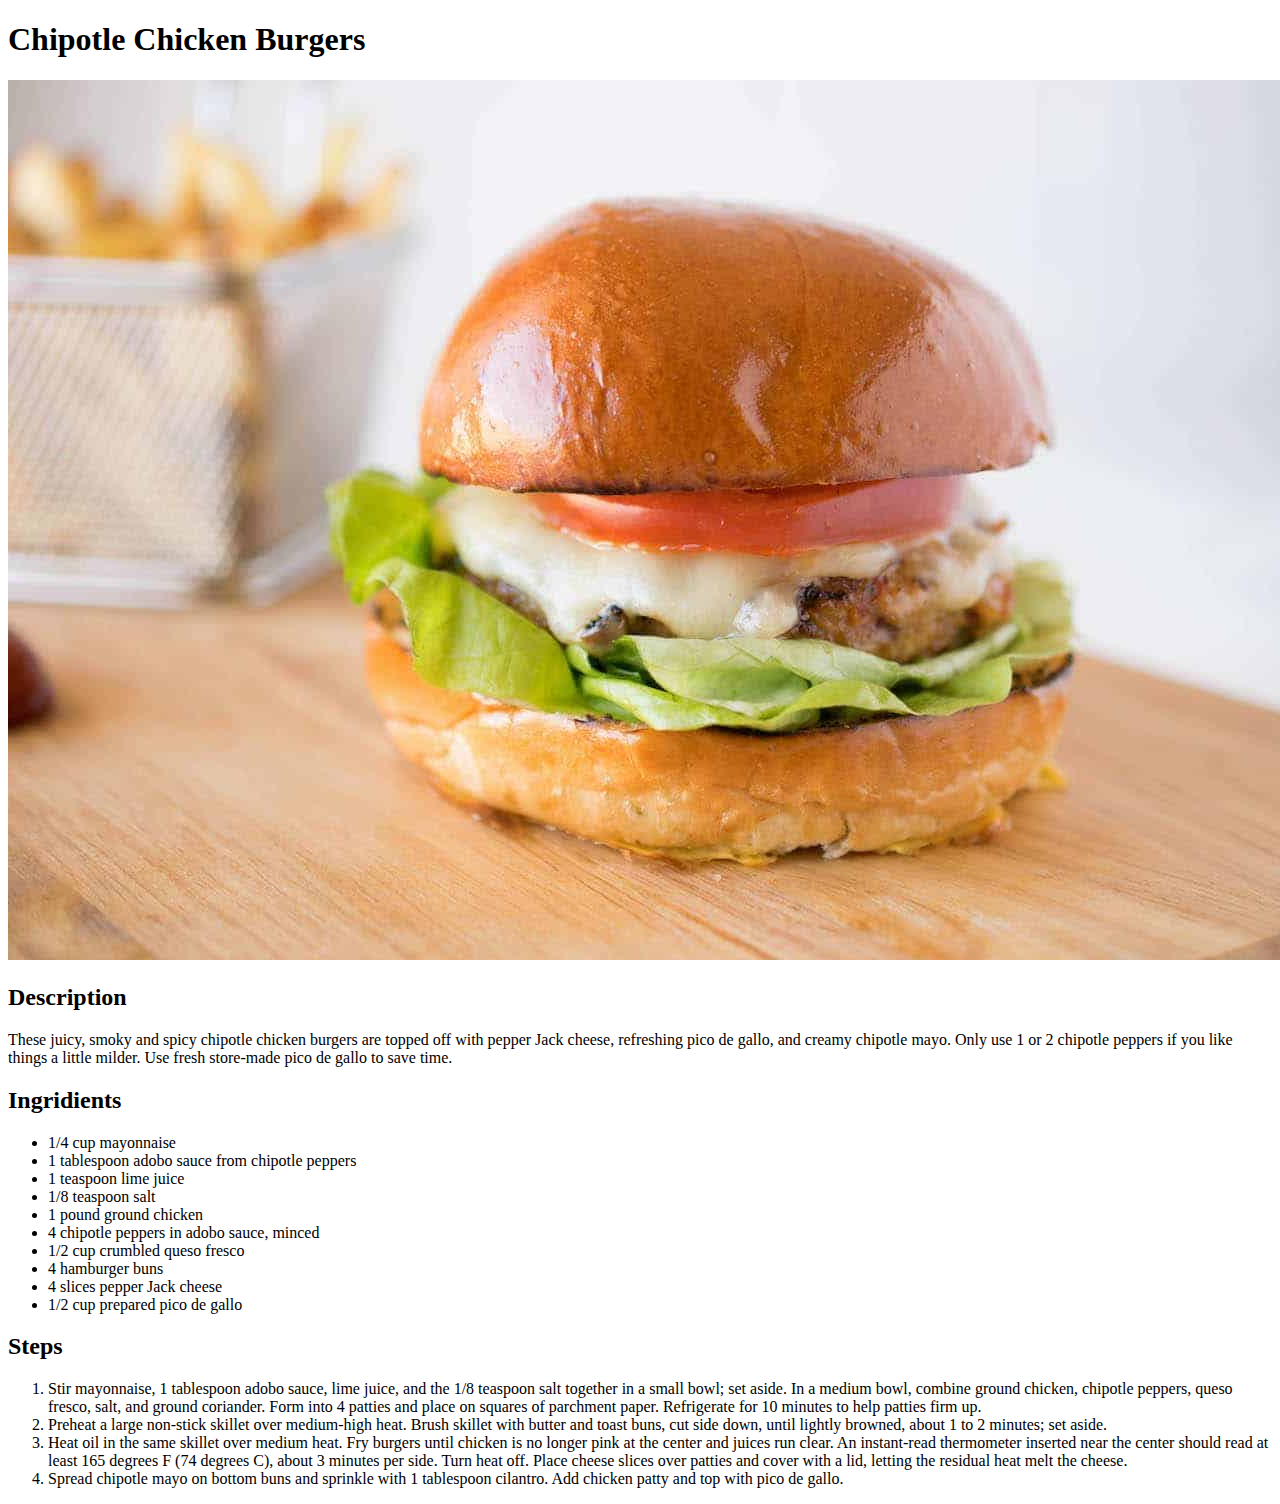
==== recipes/chipotle-chicken-burgers.html @ 5bbf9dda "Add 2 more recipes" ====
<!DOCTYPE html>
<html lang="en">
    <head>
        <meta charset="utf-8">
        <title>Chipotle Chicken Burgers Recipe</title>
    </head>

    <body>
        <h1>Chipotle Chicken Burgers</h1>
        <img src="./chipotle-chicken-burger.jpg">
        <h2>Description</h2>
        <p>These juicy, smoky and spicy chipotle chicken burgers are topped off with pepper Jack cheese, refreshing pico de gallo, and creamy chipotle mayo. Only use 1 or 2 chipotle peppers if you like things a little milder. Use fresh store-made pico de gallo to save time.</p>
        <h2>Ingridients</h2>
        <ul>
            <li>1/4 cup mayonnaise</li>
            <li>1 tablespoon adobo sauce from chipotle peppers</li>
            <li>1 teaspoon lime juice</li>
            <li>1/8 teaspoon salt</li>
            <li>1 pound ground chicken</li>
            <li>4 chipotle peppers in adobo sauce, minced</li>
            <li>1/2 cup crumbled queso fresco</li>
            <li>4 hamburger buns</li>
            <li>4 slices pepper Jack cheese</li>
            <li>1/2 cup prepared pico de gallo</li>
        </ul>
        <h2>Steps</h2>
        <ol>
            <li>Stir mayonnaise, 1 tablespoon adobo sauce, lime juice, and the 1/8 teaspoon salt together in a small bowl; set aside. In a medium bowl, combine ground chicken, chipotle peppers, queso fresco, salt, and ground coriander. Form into 4 patties and place on squares of parchment paper. Refrigerate for 10 minutes to help patties firm up.</li>
            <li>Preheat a large non-stick skillet over medium-high heat. Brush skillet with butter and toast buns, cut side down, until lightly browned, about 1 to 2 minutes; set aside.</li>
            <li>Heat oil in the same skillet over medium heat. Fry burgers until chicken is no longer pink at the center and juices run clear. An instant-read thermometer inserted near the center should read at least 165 degrees F (74 degrees C), about 3 minutes per side. Turn heat off. Place cheese slices over patties and cover with a lid, letting the residual heat melt the cheese.</li>
            <li>Spread chipotle mayo on bottom buns and sprinkle with 1 tablespoon cilantro. Add chicken patty and top with pico de gallo.</li>
        </ol>
    </body>
</html>
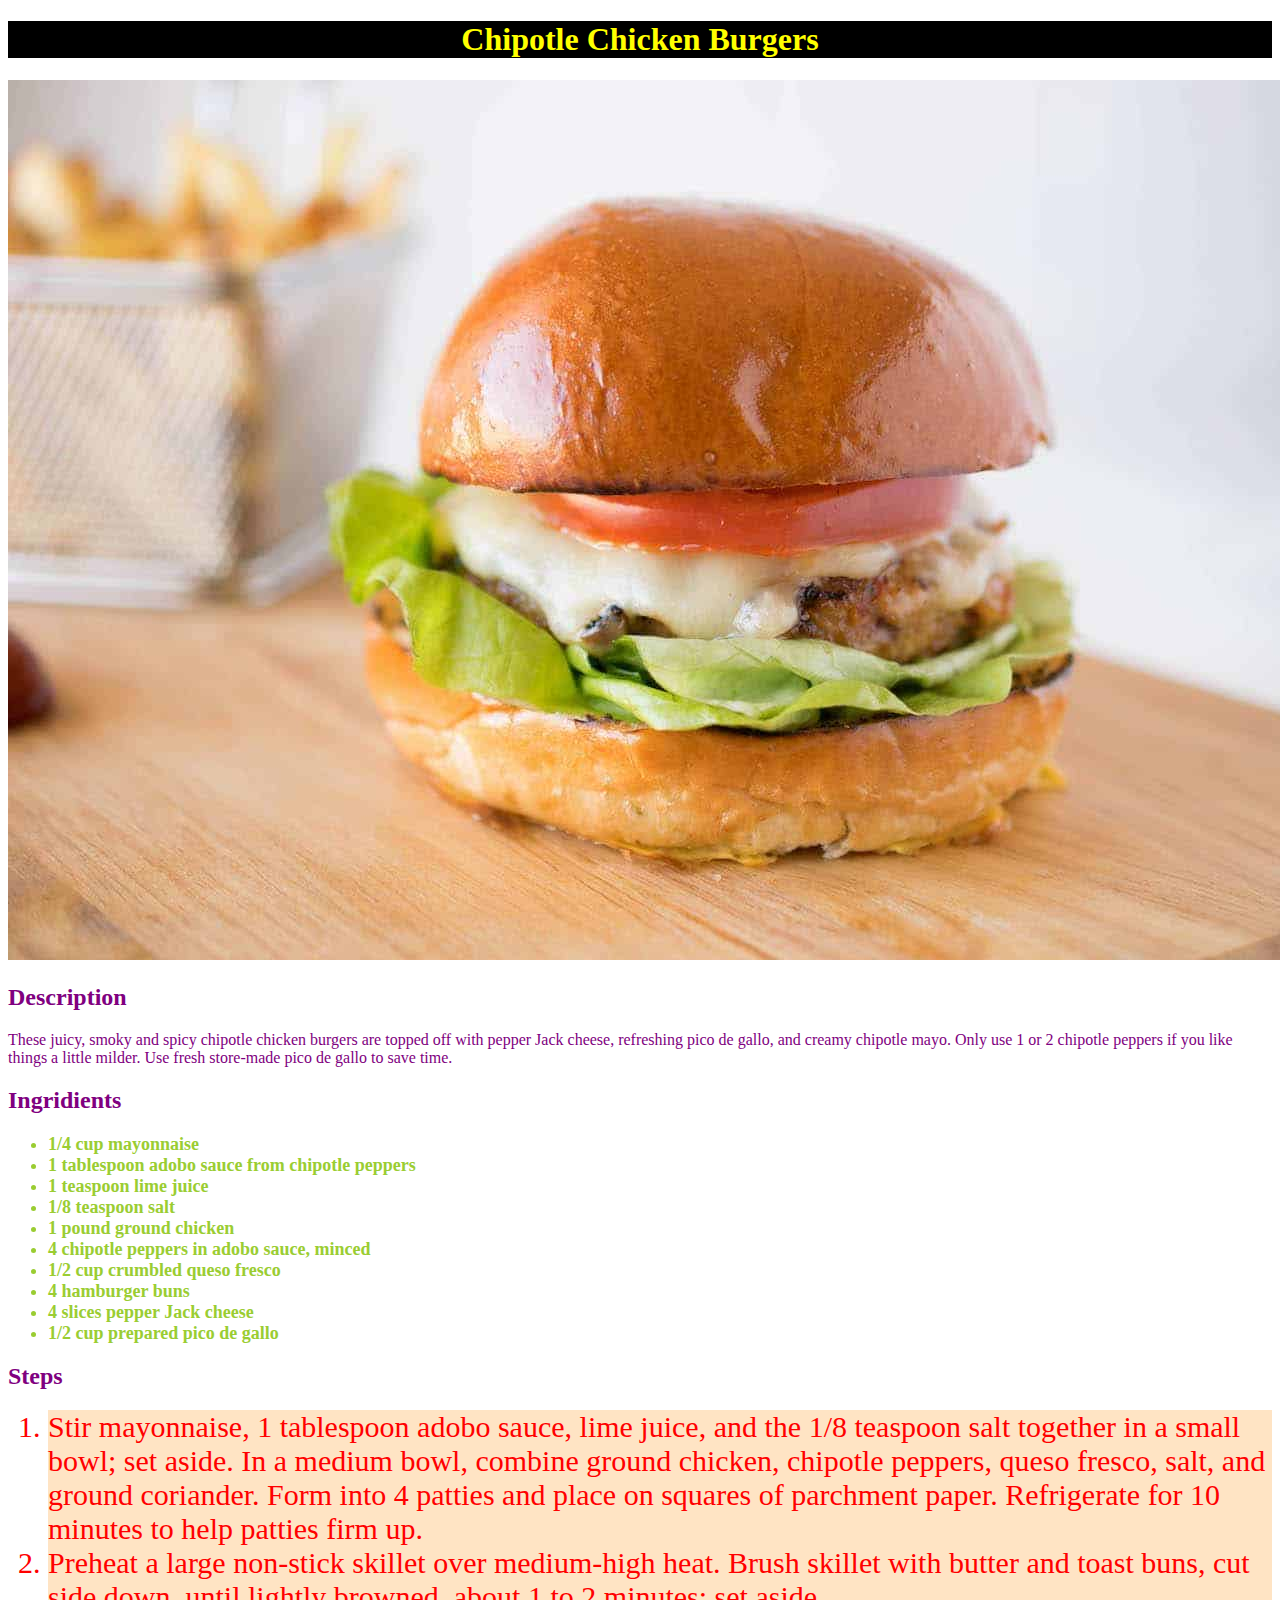
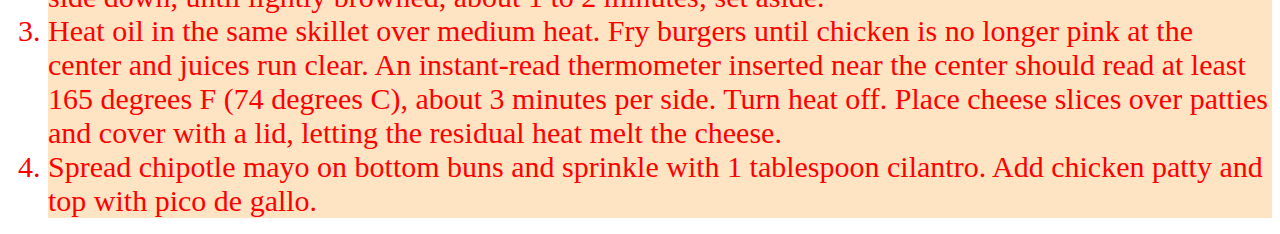
==== commit 29792fd4: "update with css" ====
--- a/recipes/chipotle-chicken-burgers.html
+++ b/recipes/chipotle-chicken-burgers.html
@@ -3,6 +3,7 @@
     <head>
         <meta charset="utf-8">
         <title>Chipotle Chicken Burgers Recipe</title>
+        <link rel="stylesheet" href="../style.css"/>
     </head>
 
     <body>
@@ -11,24 +12,24 @@
         <h2>Description</h2>
         <p>These juicy, smoky and spicy chipotle chicken burgers are topped off with pepper Jack cheese, refreshing pico de gallo, and creamy chipotle mayo. Only use 1 or 2 chipotle peppers if you like things a little milder. Use fresh store-made pico de gallo to save time.</p>
         <h2>Ingridients</h2>
-        <ul>
-            <li>1/4 cup mayonnaise</li>
-            <li>1 tablespoon adobo sauce from chipotle peppers</li>
-            <li>1 teaspoon lime juice</li>
-            <li>1/8 teaspoon salt</li>
-            <li>1 pound ground chicken</li>
-            <li>4 chipotle peppers in adobo sauce, minced</li>
-            <li>1/2 cup crumbled queso fresco</li>
-            <li>4 hamburger buns</li>
-            <li>4 slices pepper Jack cheese</li>
-            <li>1/2 cup prepared pico de gallo</li>
+        <ul class="ingridients">
+            <li class="item">1/4 cup mayonnaise</li>
+            <li class="item">1 tablespoon adobo sauce from chipotle peppers</li>
+            <li class="item">1 teaspoon lime juice</li>
+            <li class="item">1/8 teaspoon salt</li>
+            <li class="item">1 pound ground chicken</li>
+            <li class="item">4 chipotle peppers in adobo sauce, minced</li>
+            <li class="item">1/2 cup crumbled queso fresco</li>
+            <li class="item">4 hamburger buns</li>
+            <li class="item">4 slices pepper Jack cheese</li>
+            <li class="item">1/2 cup prepared pico de gallo</li>
         </ul>
         <h2>Steps</h2>
         <ol>
-            <li>Stir mayonnaise, 1 tablespoon adobo sauce, lime juice, and the 1/8 teaspoon salt together in a small bowl; set aside. In a medium bowl, combine ground chicken, chipotle peppers, queso fresco, salt, and ground coriander. Form into 4 patties and place on squares of parchment paper. Refrigerate for 10 minutes to help patties firm up.</li>
-            <li>Preheat a large non-stick skillet over medium-high heat. Brush skillet with butter and toast buns, cut side down, until lightly browned, about 1 to 2 minutes; set aside.</li>
-            <li>Heat oil in the same skillet over medium heat. Fry burgers until chicken is no longer pink at the center and juices run clear. An instant-read thermometer inserted near the center should read at least 165 degrees F (74 degrees C), about 3 minutes per side. Turn heat off. Place cheese slices over patties and cover with a lid, letting the residual heat melt the cheese.</li>
-            <li>Spread chipotle mayo on bottom buns and sprinkle with 1 tablespoon cilantro. Add chicken patty and top with pico de gallo.</li>
+            <li class="instructions">Stir mayonnaise, 1 tablespoon adobo sauce, lime juice, and the 1/8 teaspoon salt together in a small bowl; set aside. In a medium bowl, combine ground chicken, chipotle peppers, queso fresco, salt, and ground coriander. Form into 4 patties and place on squares of parchment paper. Refrigerate for 10 minutes to help patties firm up.</li>
+            <li class="instructions">Preheat a large non-stick skillet over medium-high heat. Brush skillet with butter and toast buns, cut side down, until lightly browned, about 1 to 2 minutes; set aside.</li>
+            <li class="instructions">Heat oil in the same skillet over medium heat. Fry burgers until chicken is no longer pink at the center and juices run clear. An instant-read thermometer inserted near the center should read at least 165 degrees F (74 degrees C), about 3 minutes per side. Turn heat off. Place cheese slices over patties and cover with a lid, letting the residual heat melt the cheese.</li>
+            <li class="instructions">Spread chipotle mayo on bottom buns and sprinkle with 1 tablespoon cilantro. Add chicken patty and top with pico de gallo.</li>
         </ol>
     </body>
 </html>--- a/style.css
+++ b/style.css
@@ -0,0 +1,28 @@
+* {
+    color: purple;
+  }
+
+h1 {
+    background-color: black;
+    color: yellow;
+    text-align: center;
+}
+
+.instructions{
+    font-family: 'Times New Roman', 'Helvetica', sans-serif;
+    font-size: 30px;
+    background-color: bisque;
+    color: red;
+}
+
+#main-title{
+    color: brown;
+    background-color: aqua;
+}
+
+.ingridients .item{
+    font-weight:bold;
+    font-size: large;
+    color: yellowgreen;
+}
+
